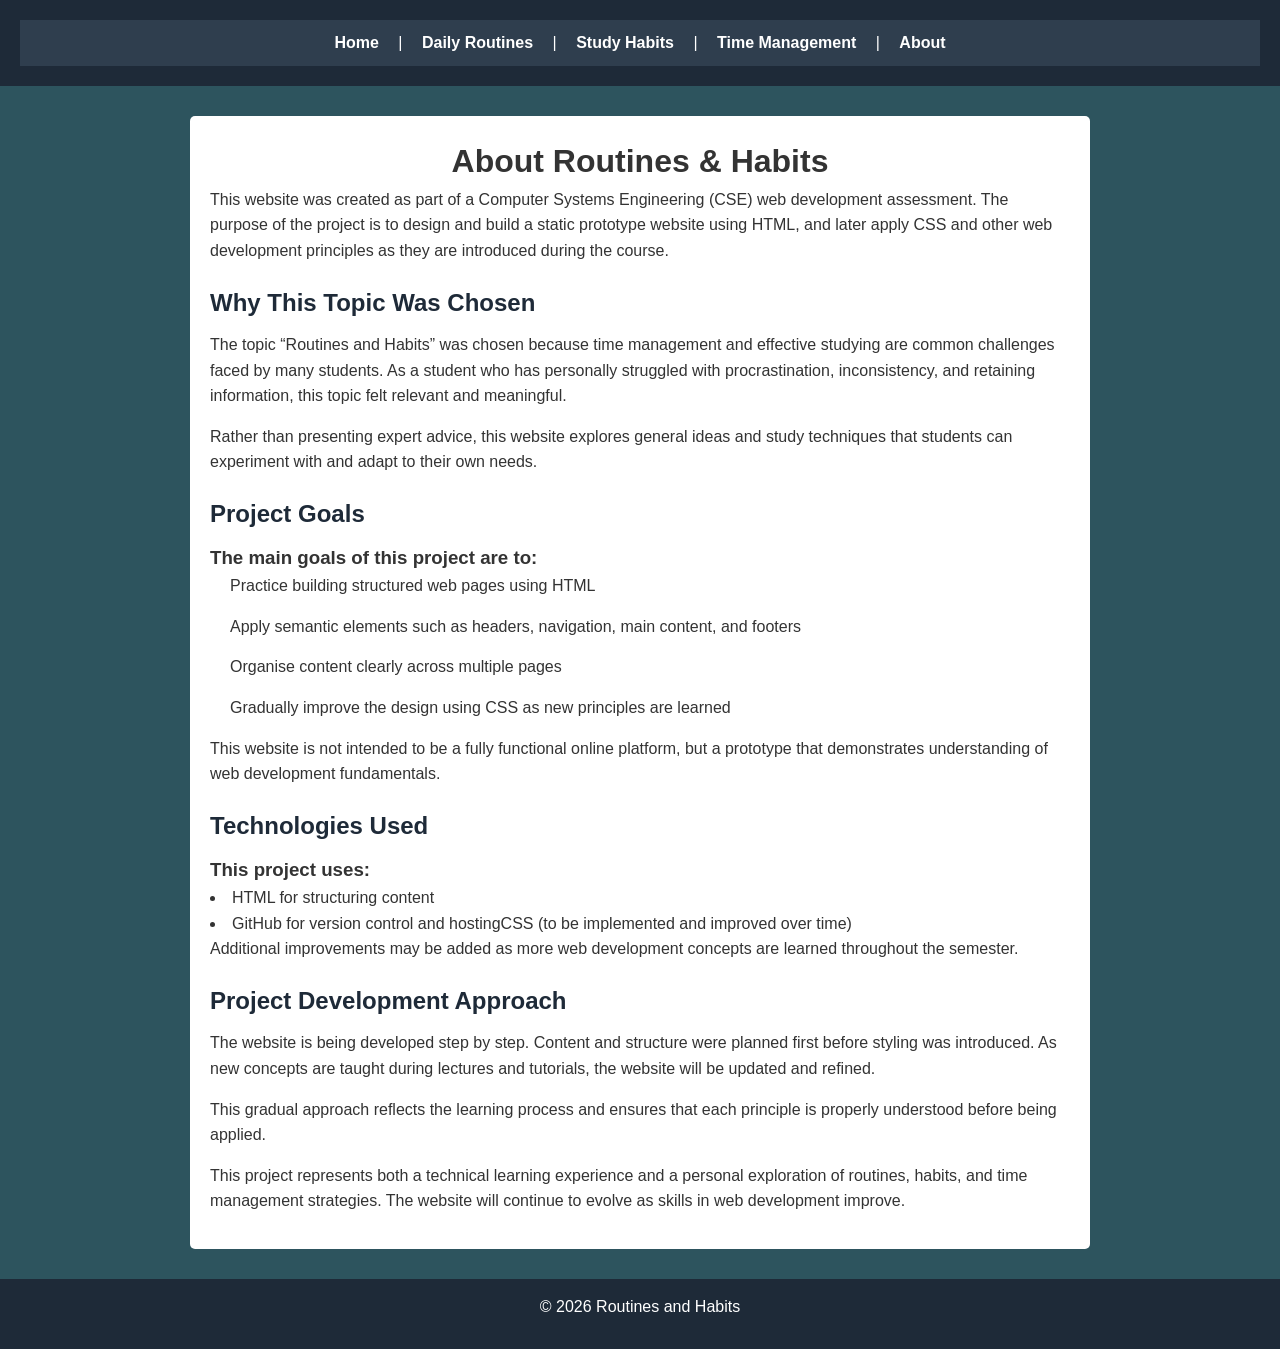
==== about.html @ a5fa9fd8 "Add files via upload" ====
<!DOCTYPE html>

<html lang="en">

<head>

<meta charset="UTF-8">

<meta name="viewport" content="width=device-width, initial-scale=1.0">

<link rel="stylesheet" href="style.css">

<title>About Routines & Habits</title>

</head>

<body>

<header>
    <nav>
    <a href="index.html">Home</a> |
    <a href="routines.html">Daily Routines</a> |
    <a href="study.html">Study Habits</a> |
    <a href="time.html">Time Management</a> |
    <a href="about.html">About</a>
</nav>

</header>

<main>
 
<h1 style="text-align: center";> About Routines & Habits </h1>


<p>This website was created as part of a Computer Systems Engineering (CSE) web development assessment. The purpose of the project is to design and build a static prototype website using HTML, and later apply CSS and other web development principles as they are introduced during the course.</p>
 
<h2>Why This Topic Was Chosen</h2>
<p>The topic “Routines and Habits” was chosen because time management and effective studying are common challenges faced by many students. As a student who has personally struggled with procrastination, inconsistency, and retaining information, this topic felt relevant and meaningful.</p>
 
<p>Rather than presenting expert advice, this website explores general ideas and study techniques that students can experiment with and adapt to their own needs.</p>
 
<h2>Project Goals</h2>
<h3>The main goals of this project are to:</h3>
<ul>Practice building structured web pages using HTML</ul>
<ul>Apply semantic elements such as headers, navigation, main content, and footers</ul>
<ul>Organise content clearly across multiple pages</ul>
<ul>Gradually improve the design using CSS as new principles are learned</ul>
 
<p>This website is not intended to be a fully functional online platform, but a prototype that demonstrates understanding of web development fundamentals.</p>
 
<h2>Technologies Used</h2>
 
<h3>This project uses:</h3>
<li>HTML for structuring content</li>
<li>GitHub for version control and hostingCSS (to be implemented and improved over time)</li>
<p>Additional improvements may be added as more web development concepts are learned throughout the semester.</p>
 
<h2>Project Development Approach</h2>
<p>The website is being developed step by step. Content and structure were planned first before styling was introduced. As new concepts are taught during lectures and tutorials, the website will be updated and refined.</p>
<p>This gradual approach reflects the learning process and ensures that each principle is properly understood before being applied.</p>
 
<p>This project represents both a technical learning experience and a personal exploration of routines, habits, and time management strategies. The website will continue to evolve as skills in web development improve.</p>
 
 
</main>
</body>

<footer>
    <p>&copy; 2026 Routines and Habits </p>
</footer>
</html>
---- style.css ----
/* Reset basic spacing */
* {
    margin: 0;
    padding: 0;
    box-sizing: border-box;
}

/* Page body styling */
body {
    font-family: Arial, Helvetica, sans-serif;
    background-color:#2d545e ;
    color: #333;
    line-height: 1.6;
}

/* Header styling */
header {
    background-color: #1e2a38;
    color: white;
    padding: 20px;
    text-align: center;
}

/* Navigation styling */
nav {
    background-color: #2f3e4e;
    padding: 10px;
    text-align: center;
}

nav a {
    color: white;
    text-decoration: none;
    margin: 0 15px;
    font-weight: bold;
}

nav a:hover {
    text-decoration: underline;
}

/* Main content */
main {
    max-width: 900px;
    margin: 30px auto;
    padding: 20px;
    background: white;
    border-radius: 5px;
}

/* Headings */
h2 {
    margin-bottom: 10px;
    margin-top: 20px;
    color: #1e2a38;
}

/* Paragraph spacing */
p {
    margin-bottom: 15px;
}

/* Lists */
ul {
    margin-left: 20px;
    margin-bottom: 15px;
    ul.a list-style-type: disk;
}

/* Footer */
footer {
    text-align: center;
    padding: 15px;
    background-color: #1e2a38;
    color: white;
    margin-top: 30px;
}
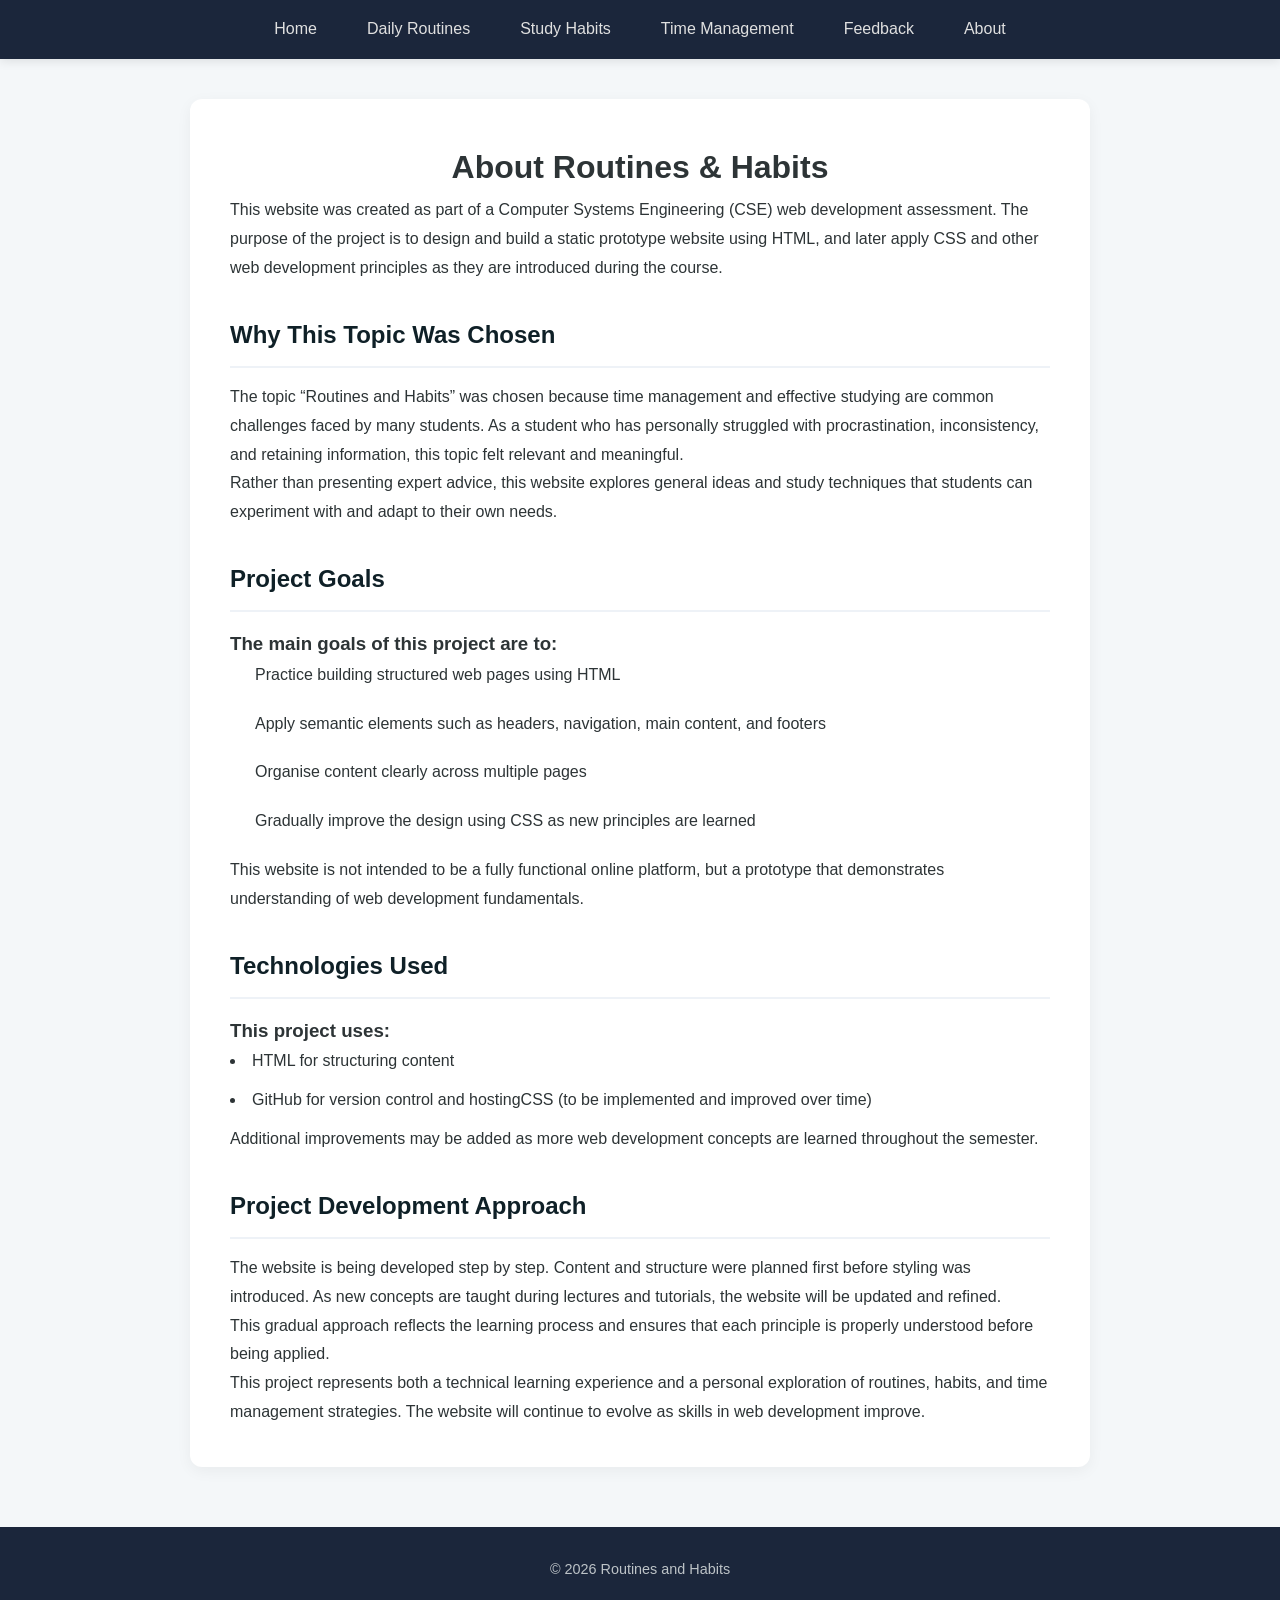
==== commit 7edc7ef7: "nav update and feedback page addition" ====
--- a/about.html
+++ b/about.html
@@ -17,14 +17,16 @@
 <body>
 
 <header>
-    <nav>
-    <a href="index.html">Home</a> |
-    <a href="routines.html">Daily Routines</a> |
-    <a href="study.html">Study Habits</a> |
-    <a href="time.html">Time Management</a> |
-    <a href="about.html">About</a>
+  <nav>
+    <div class="nav-container">
+        <a href="index.html">Home</a>
+        <a href="routines.html">Daily Routines</a>
+        <a href="study.html">Study Habits</a>
+        <a href="time.html">Time Management</a>
+        <a href="feedback.html">Feedback</a>
+        <a href="about.html">About</a>
+    </div>
 </nav>
-
 </header>
 
 <main>
--- a/style.css
+++ b/style.css
@@ -1,77 +1,167 @@
-/* Reset basic spacing */
+/* Reset & Base */
 * {
     margin: 0;
     padding: 0;
     box-sizing: border-box;
 }
 
-/* Page body styling */
 body {
-    font-family: Arial, Helvetica, sans-serif;
-    background-color:#2d545e ;
-    color: #333;
-    line-height: 1.6;
+    font-family: 'Segoe UI', Tahoma, Geneva, Verdana, sans-serif;
+    background-color: #f4f7f9;
+    color: #2d3436;
+    line-height: 1.8;
 }
 
-/* Header styling */
-header {
-    background-color: #1e2a38;
+/* Banner / Hero Section */
+.banner {
+    background: linear-gradient(135deg, #0f2027, #203a43, #2c5364);
     color: white;
-    padding: 20px;
+    padding: 60px 20px;
     text-align: center;
 }
 
-/* Navigation styling */
+.banner h1 {
+    font-size: 3rem;
+    letter-spacing: 1px;
+    margin-bottom: 10px;
+}
+
+.banner p {
+    font-style: italic;
+    opacity: 0.9;
+}
+
+/* Horizontal Navigation */
 nav {
-    background-color: #2f3e4e;
-    padding: 10px;
-    text-align: center;
+    background-color: #1b263b;
+    position: sticky;
+    top: 0;
+    z-index: 1000;
+    box-shadow: 0 2px 10px rgba(0,0,0,0.1);
+}
+
+.nav-container {
+    max-width: 1100px;
+    margin: 0 auto;
+    display: flex;
+    justify-content: center;
 }
 
 nav a {
-    color: white;
+    color: #e0e0e0;
     text-decoration: none;
-    margin: 0 15px;
-    font-weight: bold;
+    font-weight: 500;
+    padding: 15px 25px;
+    transition: all 0.3s ease;
 }
 
-nav a:hover {
-    text-decoration: underline;
+nav a:hover, nav a.active {
+    background-color: #415a77;
+    color: white;
 }
 
-/* Main content */
+/* Main Content Area */
 main {
     max-width: 900px;
-    margin: 30px auto;
-    padding: 20px;
+    margin: 40px auto;
+    padding: 40px;
     background: white;
-    border-radius: 5px;
+    border-radius: 12px;
+    box-shadow: 0 4px 15px rgba(0,0,0,0.05);
 }
 
-/* Headings */
 h2 {
-    margin-bottom: 10px;
-    margin-top: 20px;
-    color: #1e2a38;
-}
-
-/* Paragraph spacing */
-p {
+    color: #0f2027;
+    border-bottom: 2px solid #eef2f7;
+    padding-bottom: 10px;
+    margin-top: 30px;
     margin-bottom: 15px;
 }
 
-/* Lists */
 ul {
-    margin-left: 20px;
-    margin-bottom: 15px;
-    ul.a list-style-type: disk;
+    margin-left: 25px;
+    margin-bottom: 20px;
+}
+
+li {
+    margin-bottom: 10px;
 }
 
 /* Footer */
 footer {
+    background-color: #1b263b;
+    color: #bdc3c7;
     text-align: center;
+    padding: 30px;
+    margin-top: 60px;
+    font-size: 0.9rem;
+}
+
+@media (max-width: 768px) {
+    .banner h1 {
+        font-size: 1.8rem;
+    }
+
+    .nav-container {
+        display: flex;
+        flex-wrap: wrap; /* Allows links to move to a second row if needed */
+        justify-content: center;
+        padding: 5px;
+    }
+
+    nav a {
+        padding: 10px 8px; /* Much smaller padding to save space */
+        font-size: 13px;    /* Smaller font for mobile screens */
+        flex: 1 1 auto;    /* Helps them distribute evenly */
+        text-align: center;
+    }
+
+    main {
+        margin: 15px;
+        padding: 20px;
+    }
+}
+
+/* Feedback Form Styling */
+.feedback-form {
+    display: flex;
+    flex-direction: column;
+    gap: 20px;
+    margin-top: 20px;
+}
+
+.form-group {
+    display: flex;
+    flex-direction: column;
+    gap: 8px;
+}
+
+.form-group label {
+    font-weight: bold;
+    color: #1b263b;
+}
+
+.form-group input, 
+.form-group select, 
+.form-group textarea {
+    padding: 12px;
+    border: 1px solid #ccc;
+    border-radius: 6px;
+    font-size: 1rem;
+    width: 100%;
+}
+
+.submit-btn {
+    background-color: #2c5364;
+    color: white;
     padding: 15px;
-    background-color: #1e2a38;
-    color: white;
-    margin-top: 30px;
+    border: none;
+    border-radius: 6px;
+    font-size: 1.1rem;
+    cursor: pointer;
+    transition: background 0.3s;
+}
+
+.submit-btn:hover {
+    background-color: #1b263b;
 }
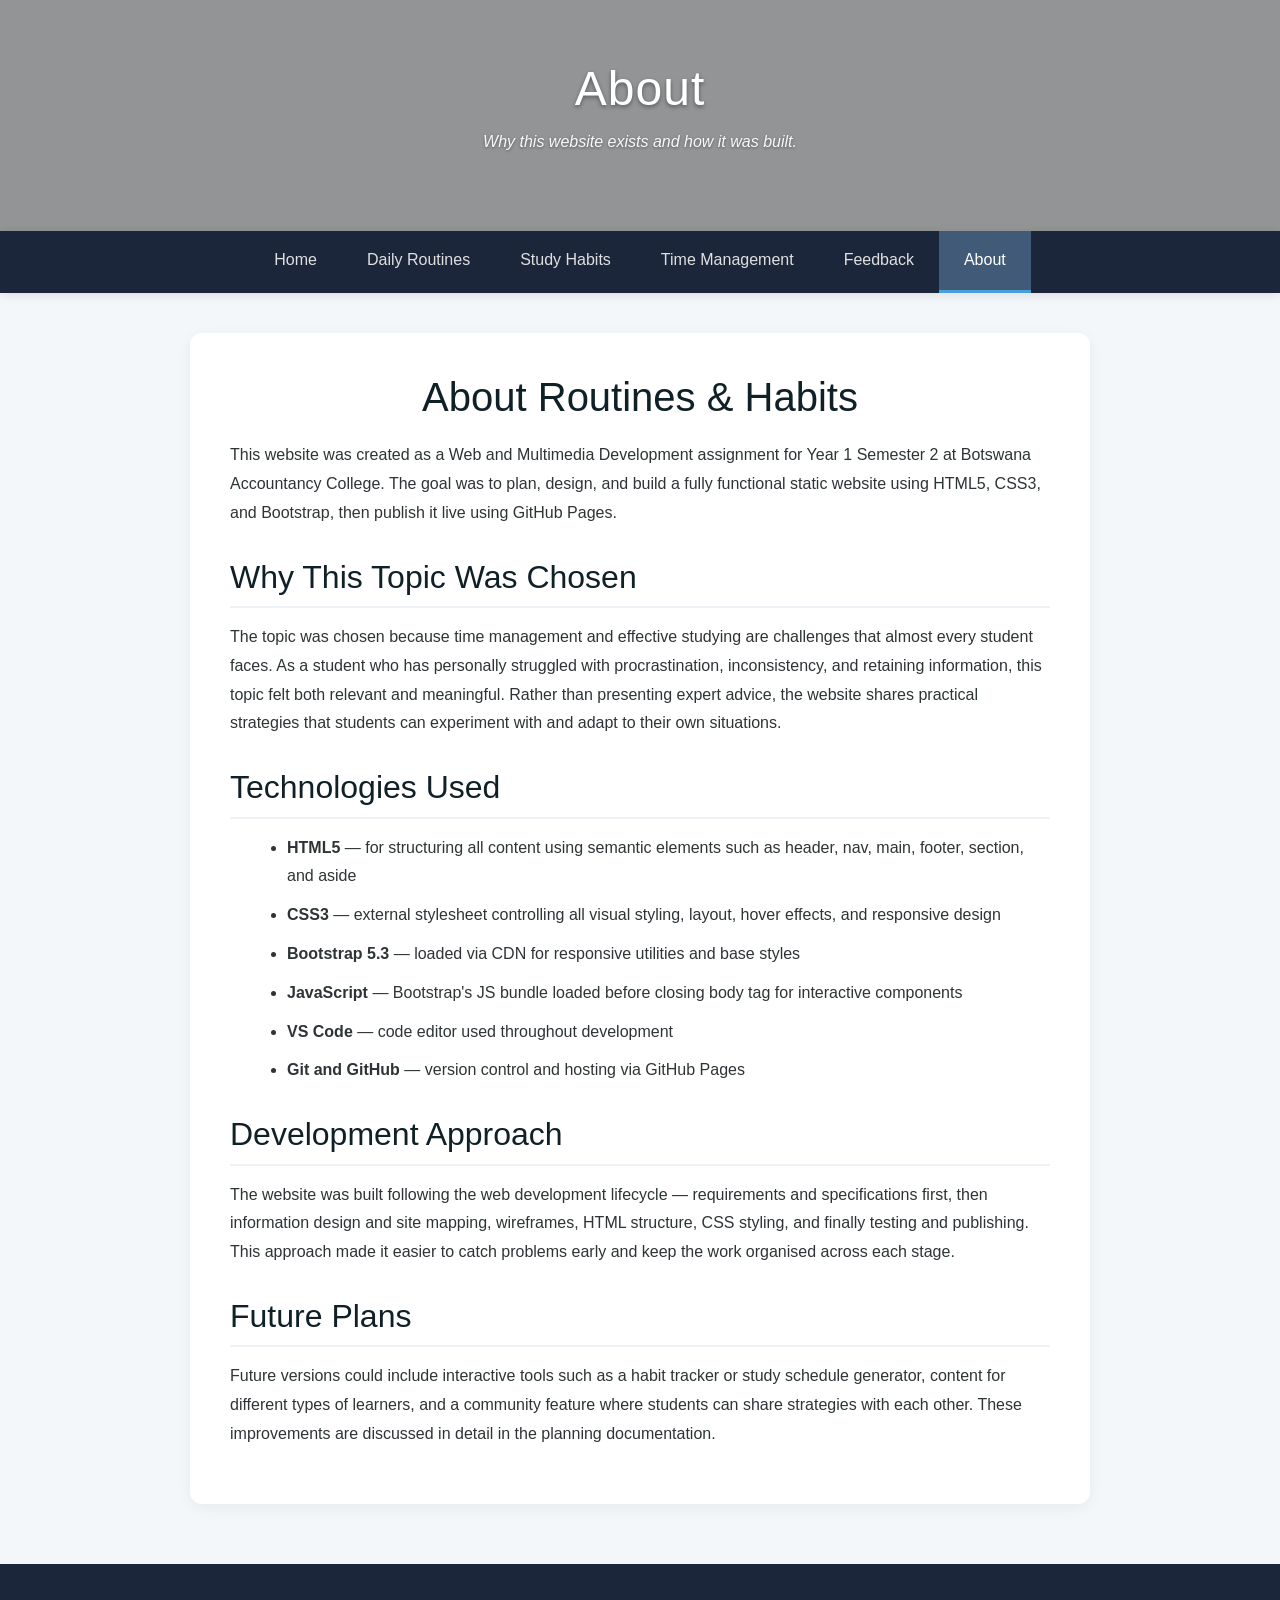
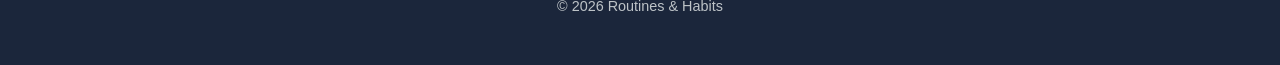
==== commit 13af5a3b: "Presentation ready" ====
--- a/about.html
+++ b/about.html
@@ -1,73 +1,62 @@
 <!DOCTYPE html>
-
 <html lang="en">
-
 <head>
-
-<meta charset="UTF-8">
-
-<meta name="viewport" content="width=device-width, initial-scale=1.0">
-
-<link rel="stylesheet" href="style.css">
-
-<title>About Routines & Habits</title>
-
+    <meta charset="UTF-8">
+    <meta name="viewport" content="width=device-width, initial-scale=1.0">
+    <meta name="description" content="About the Routines and Habits website — its purpose and how it was built.">
+    <title>About | Routines &amp; Habits</title>
+    <link rel="stylesheet" href="https://cdn.jsdelivr.net/npm/bootstrap@5.3.3/dist/css/bootstrap.min.css" integrity="sha384-QWTKZyjpPEjISv5WaRU9OFeRpok6YctnYmDr5pNlyT2bRjXh0JMhjY6hW+ALEwIH" crossorigin="anonymous">
+    <link rel="stylesheet" href="style.css">
 </head>
-
 <body>
 
 <header>
-  <nav>
-    <div class="nav-container">
-        <a href="index.html">Home</a>
-        <a href="routines.html">Daily Routines</a>
-        <a href="study.html">Study Habits</a>
-        <a href="time.html">Time Management</a>
-        <a href="feedback.html">Feedback</a>
-        <a href="about.html">About</a>
+    <div class="banner banner-about">
+       
+        <h1>About</h1>
+        <p>Why this website exists and how it was built.</p>
     </div>
-</nav>
+    <nav>
+        <div class="nav-container">
+            <a href="index.html">Home</a>
+            <a href="routines.html">Daily Routines</a>
+            <a href="study.html">Study Habits</a>
+            <a href="time.html">Time Management</a>
+            <a href="feedback.html">Feedback</a>
+            <a href="about.html" class="active">About</a>
+        </div>
+    </nav>
 </header>
 
 <main>
- 
-<h1 style="text-align: center";> About Routines & Habits </h1>
+    <h1>About Routines &amp; Habits</h1>
 
+    <p>This website was created as a Web and Multimedia Development assignment for Year 1 Semester 2 at Botswana Accountancy College. The goal was to plan, design, and build a fully functional static website using HTML5, CSS3, and Bootstrap, then publish it live using GitHub Pages.</p>
 
-<p>This website was created as part of a Computer Systems Engineering (CSE) web development assessment. The purpose of the project is to design and build a static prototype website using HTML, and later apply CSS and other web development principles as they are introduced during the course.</p>
- 
-<h2>Why This Topic Was Chosen</h2>
-<p>The topic “Routines and Habits” was chosen because time management and effective studying are common challenges faced by many students. As a student who has personally struggled with procrastination, inconsistency, and retaining information, this topic felt relevant and meaningful.</p>
- 
-<p>Rather than presenting expert advice, this website explores general ideas and study techniques that students can experiment with and adapt to their own needs.</p>
- 
-<h2>Project Goals</h2>
-<h3>The main goals of this project are to:</h3>
-<ul>Practice building structured web pages using HTML</ul>
-<ul>Apply semantic elements such as headers, navigation, main content, and footers</ul>
-<ul>Organise content clearly across multiple pages</ul>
-<ul>Gradually improve the design using CSS as new principles are learned</ul>
- 
-<p>This website is not intended to be a fully functional online platform, but a prototype that demonstrates understanding of web development fundamentals.</p>
- 
-<h2>Technologies Used</h2>
- 
-<h3>This project uses:</h3>
-<li>HTML for structuring content</li>
-<li>GitHub for version control and hostingCSS (to be implemented and improved over time)</li>
-<p>Additional improvements may be added as more web development concepts are learned throughout the semester.</p>
- 
-<h2>Project Development Approach</h2>
-<p>The website is being developed step by step. Content and structure were planned first before styling was introduced. As new concepts are taught during lectures and tutorials, the website will be updated and refined.</p>
-<p>This gradual approach reflects the learning process and ensures that each principle is properly understood before being applied.</p>
- 
-<p>This project represents both a technical learning experience and a personal exploration of routines, habits, and time management strategies. The website will continue to evolve as skills in web development improve.</p>
- 
- 
+    <h2>Why This Topic Was Chosen</h2>
+    <p>The topic was chosen because time management and effective studying are challenges that almost every student faces. As a student who has personally struggled with procrastination, inconsistency, and retaining information, this topic felt both relevant and meaningful. Rather than presenting expert advice, the website shares practical strategies that students can experiment with and adapt to their own situations.</p>
+
+    <h2>Technologies Used</h2>
+    <ul>
+        <li><strong>HTML5</strong> — for structuring all content using semantic elements such as header, nav, main, footer, section, and aside</li>
+        <li><strong>CSS3</strong> — external stylesheet controlling all visual styling, layout, hover effects, and responsive design</li>
+        <li><strong>Bootstrap 5.3</strong> — loaded via CDN for responsive utilities and base styles</li>
+        <li><strong>JavaScript</strong> — Bootstrap's JS bundle loaded before closing body tag for interactive components</li>
+        <li><strong>VS Code</strong> — code editor used throughout development</li>
+        <li><strong>Git and GitHub</strong> — version control and hosting via GitHub Pages</li>
+    </ul>
+
+    <h2>Development Approach</h2>
+    <p>The website was built following the web development lifecycle — requirements and specifications first, then information design and site mapping, wireframes, HTML structure, CSS styling, and finally testing and publishing. This approach made it easier to catch problems early and keep the work organised across each stage.</p>
+
+    <h2>Future Plans</h2>
+    <p>Future versions could include interactive tools such as a habit tracker or study schedule generator, content for different types of learners, and a community feature where students can share strategies with each other. These improvements are discussed in detail in the planning documentation.</p>
 </main>
-</body>
 
 <footer>
-    <p>&copy; 2026 Routines and Habits </p>
+    <p>&copy; 2026 Routines &amp; Habits</p>
 </footer>
-</html> +
+<script src="https://cdn.jsdelivr.net/npm/bootstrap@5.3.3/dist/js/bootstrap.bundle.min.js" integrity="sha384-YvpcrYf0tY3lHB60NNkmXc4s9bIOgUxi8T/jzmFoAAAgxQT4MnBIa6pUSHJlN83" crossorigin="anonymous"></script>
+</body>
+</html>
--- a/style.css
+++ b/style.css
@@ -1,4 +1,4 @@
-/* Reset & Base */
+/* 1. Reset & Base measurments and sizes */
 * {
     margin: 0;
     padding: 0;
@@ -12,26 +12,66 @@
     line-height: 1.8;
 }
 
-/* Banner / Hero Section */
-.banner {
-    background: linear-gradient(135deg, #0f2027, #203a43, #2c5364);
-    color: white;
+/*2. Header & Banner Sections (With Contrast Overlays) */
+/* The base banner setup handles layout and text sizing */
+header.banner, .banner {
+    color: #ffffff !important; /* the fix for banner text darkening */
     padding: 60px 20px;
     text-align: center;
-}
-
-.banner h1 {
+    background-size: cover;
+    background-position: center;
+    background-repeat: no-repeat;
+    position: relative;
+}
+
+header.banner h1, .banner h1 {
     font-size: 3rem;
     letter-spacing: 1px;
     margin-bottom: 10px;
-}
-
-.banner p {
+    color: #ffffff;
+    text-shadow: 0 2px 4px rgba(0, 0, 0, 0.4); /* to increase backround darkness so banner text can be more visible */
+}
+
+header.banner p, .banner p {
     font-style: italic;
-    opacity: 0.9;
-}
-
-/* Horizontal Navigation */
+    opacity: 0.95;
+    color: #ffffff;
+    text-shadow: 0 1px 3px rgba(0, 0, 0, 0.4);
+}
+
+/* Homepage Background: Linear-gradient for adding a tint */
+header.banner:not([class*="banner-"]), .banner:not([class*="banner-"]) {
+    background-image: linear-gradient(rgba(0, 0, 0, 0.4), rgba(0, 0, 0, 0.4)), 
+                      url('images/index-banner.jpg');
+}
+
+/* Routines backgroung */
+.banner-routines {
+    background-image: linear-gradient(135deg, rgba(15, 32, 39, 0.85), rgba(26, 58, 74, 0.85));
+    background-image: linear-gradient(rgba(0, 0, 0, 0.4), rgba(0, 0, 0, 0.4)), url('images/routines-banner.jpg'); 
+}
+
+.banner-study {
+    background-image: linear-gradient(135deg, rgba(15, 32, 39, 0.85), rgba(42, 26, 74, 0.85));
+    background-image: linear-gradient(rgba(0, 0, 0, 0.4), rgba(0, 0, 0, 0.4)), url('images/study-banner (3).jpg'); 
+}
+
+.banner-time {
+    background-image: linear-gradient(135deg, rgba(15, 32, 39, 0.85), rgba(58, 42, 26, 0.85));
+    background-image: linear-gradient(rgba(0, 0, 0, 0.4), rgba(0, 0, 0, 0.4)), url('images/time-banner.jpg'); 
+}
+
+.banner-feedback {
+    background-image: linear-gradient(135deg, rgba(15, 32, 39, 0.85), rgba(26, 58, 42, 0.85));
+    background-image: linear-gradient(rgba(0, 0, 0, 0.4), rgba(0, 0, 0, 0.4)), url('images/feedback-banner.jpg'); 
+}
+
+.banner-about {
+    background-image: linear-gradient(135deg, rgba(15, 32, 39, 0.85), rgba(26, 42, 58, 0.85));
+    background-image: linear-gradient(rgba(0, 0, 0, 0.4), rgba(0, 0, 0, 0.4)), url('images/about-banner.jpg'); 
+}
+
+/*3. Horizontal Navigation Bar */
 nav {
     background-color: #1b263b;
     position: sticky;
@@ -53,14 +93,22 @@
     font-weight: 500;
     padding: 15px 25px;
     transition: all 0.3s ease;
-}
-
-nav a:hover, nav a.active {
+    border-bottom: 3px solid transparent;
+    text-align: center;
+}
+
+nav a:hover {
     background-color: #415a77;
     color: white;
 }
 
-/* Main Content Area */
+nav a.active {
+    background-color: #415a77;
+    color: white;
+    border-bottom: 3px solid #4a9eda;
+}
+
+/*4. Main Content Area*/
 main {
     max-width: 900px;
     margin: 40px auto;
@@ -70,6 +118,12 @@
     box-shadow: 0 4px 15px rgba(0,0,0,0.05);
 }
 
+h1 {
+    color: #0f2027;
+    margin-bottom: 20px;
+    text-align: center;
+}
+
 h2 {
     color: #0f2027;
     border-bottom: 2px solid #eef2f7;
@@ -78,6 +132,12 @@
     margin-bottom: 15px;
 }
 
+h3 {
+    color: #2c5364;
+    margin-top: 20px;
+    margin-bottom: 10px;
+}
+
 ul {
     margin-left: 25px;
     margin-bottom: 20px;
@@ -87,42 +147,122 @@
     margin-bottom: 10px;
 }
 
-/* Footer */
-footer {
-    background-color: #1b263b;
-    color: #bdc3c7;
-    text-align: center;
-    padding: 30px;
-    margin-top: 60px;
-    font-size: 0.9rem;
-}
-
-@media (max-width: 768px) {
-    .banner h1 {
-        font-size: 1.8rem;
-    }
-
-    .nav-container {
-        display: flex;
-        flex-wrap: wrap; /* Allows links to move to a second row if needed */
-        justify-content: center;
-        padding: 5px;
-    }
-
-    nav a {
-        padding: 10px 8px; /* Much smaller padding to save space */
-        font-size: 13px;    /* Smaller font for mobile screens */
-        flex: 1 1 auto;    /* Helps them distribute evenly */
-        text-align: center;
-    }
-
-    main {
-        margin: 15px;
-        padding: 20px;
-    }
-}
-
-/* Feedback Form Styling */
+p {
+    margin-bottom: 15px;
+}
+
+/*5. Media & Layout Elements */
+.featured-image {
+    width: 100%;
+    height: 400px;
+    object-fit: cover;
+    border-radius: 8px;
+    margin-bottom: 20px;
+    display: block;
+}
+
+.image-grid {
+    display: grid;
+    grid-template-columns: repeat(auto-fit, minmax(200px, 1fr));
+    gap: 1rem;
+    margin: 1.5rem 0;
+}
+
+.image-grid img {
+    width: 100%;
+    height: 180px;
+    object-fit: cover;
+    border-radius: 8px;
+    display: block;
+}
+
+figcaption {
+    text-align: center;
+    font-size: 0.85rem;
+    color: #888;
+    margin-top: 6px;
+    font-style: italic;
+}
+
+/* Video Component Layouts */
+.video-card {
+    background: #eef4fb;
+    border-radius: 8px;
+    padding: 1.5rem;
+    margin: 2rem 0;
+    border: 1px solid #dde3ea;
+}
+
+.video-card h3 {
+    margin-top: 0.75rem;
+    margin-bottom: 0.4rem;
+    color: #0f2027;
+}
+
+.video-card p {
+    color: #555;
+    font-size: 0.95rem;
+    margin: 0;
+}
+
+.video-wrapper {
+    position: relative;
+    padding-bottom: 56.25%;
+    height: 0;
+    overflow: hidden;
+    border-radius: 8px;
+}
+
+.video-wrapper iframe {
+    position: absolute;
+    top: 0;
+    left: 0;
+    width: 100%;
+    height: 100%;
+    border: 0;
+}
+
+/* Sidebar Resources / Links Styling */
+.resources-section {
+    background: #eaf2fb;
+    border-left: 4px solid #4a9eda;
+    border-radius: 0 8px 8px 0;
+    padding: 1.25rem 1.5rem;
+    margin-top: 2rem;
+}
+
+.resources-section h3 {
+    margin-top: 0;
+    color: #0f2027;
+    margin-bottom: 0.75rem;
+}
+
+.resources-section ul {
+    list-style: none;
+    margin: 0;
+    padding: 0;
+}
+
+.resources-section li {
+    margin-bottom: 0.5rem;
+}
+
+.resources-section li::before {
+    content: "→ ";
+    color: #4a9eda;
+    font-weight: bold;
+}
+
+.resources-section a {
+    color: #2c5364;
+    text-decoration: none;
+}
+
+.resources-section a:hover {
+    text-decoration: underline;
+}
+
+/*6. Feedback Form System Layout*/
 .feedback-form {
     display: flex;
     flex-direction: column;
@@ -141,14 +281,27 @@
     color: #1b263b;
 }
 
-.form-group input, 
-.form-group select, 
+.form-group input,
+.form-group select,
 .form-group textarea {
     padding: 12px;
     border: 1px solid #ccc;
     border-radius: 6px;
     font-size: 1rem;
     width: 100%;
+    transition: border-color 0.3s;
+}
+
+.form-group input:focus,
+.form-group select:focus,
+.form-group textarea:focus {
+    outline: none;
+    border-color: #2c5364;
+    box-shadow: 0 0 0 3px rgba(44, 83, 100, 0.15);
+}
+
+.required-star {
+    color: #e74c3c;
 }
 
 .submit-btn {
@@ -159,9 +312,49 @@
     border-radius: 6px;
     font-size: 1.1rem;
     cursor: pointer;
-    transition: background 0.3s;
+    transition: background 0.3s, transform 0.3s;
 }
 
 .submit-btn:hover {
     background-color: #1b263b;
+    transform: translateY(-2px);
+}
+
+/*7. Footer Section*/
+footer {
+    background-color: #1b263b;
+    color: #bdc3c7;
+    text-align: center;
+    padding: 30px;
+    margin-top: 60px;
+    font-size: 0.9rem;
+}
+
+/*8. Responsive Design Overrides (Mobile Breakpoints)*/
+@media (max-width: 768px) {
+    header.banner h1, .banner h1 {
+        font-size: 1.8rem;
+    }
+
+    .nav-container {
+        flex-wrap: wrap;
+        justify-content: center;
+        padding: 5px;
+    }
+
+    nav a {
+        padding: 10px 8px;
+        font-size: 13px;
+        flex: 1 1 auto;
+        text-align: center;
+    }
+
+    main {
+        margin: 15px;
+        padding: 20px;
+    }
+
+    .image-grid {
+        grid-template-columns: 1fr;
+    }
 }
